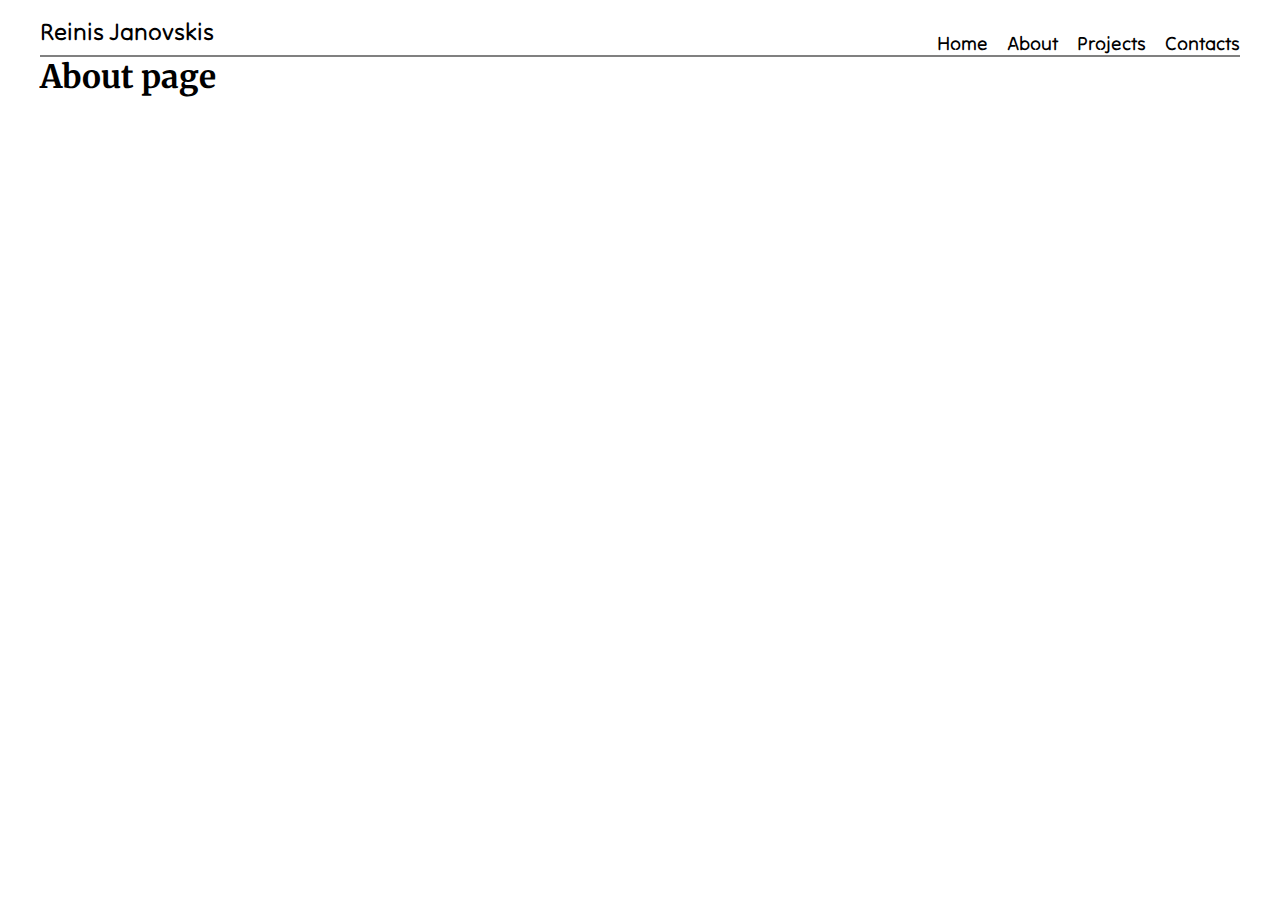
==== about.html @ 2456740c "Added heading to all pages - about.htmm, contact.html, project.html" ====
<!DOCTYPE html>
<html lang="en">
<head>
    <meta charset="UTF-8">
    <meta name="viewport" content="width=device-width, initial-scale=1.0">
    <title>Reinis-About</title>
    <!-- Importing google font Merriweather and Tilt Neon-->
    <link href="https://fonts.googleapis.com/css2?family=Merriweather:ital,wght@0,300;0,400;0,700;0,900;1,300;1,400;1,700;1,900&family=Tilt+Neon&display=swap" rel="stylesheet">
    <link rel="stylesheet" href="./css/style.css">
</head>
<body>
    <!-- In header we will include 2 elements
        My name (left side) and nav bar on the right side.
        Format header as flex box.-->
        <header>
            <!--<div class="container">-->
                <p>Reinis Janovskis</p>
                <ul>
                    <li>
                        <a href="index.html">Home</a>
                    </li>
                    <li>
                        <a href="about.html" class="active">About</a>
                    </li>
                    <li>
                        <a href="projects.html">Projects</a>
                    </li>
                    <li>
                        <a href="contact.html">Contacts</a>
                    </li>
                </ul>
            <!--</div>-->
        </header>
        <h1>About page</h1>
</body>
</html>
---- css/style.css ----
/* Set global styles and remove built-in margines*/
* {
    margin: 0;
    padding: 0;
}

html {
    font-family: 'Merriweather', serif;
    font-size: 16px;
}

body {
    max-width: 1200px;
    margin: 0 auto;
}


/* Formatting header*/
header {

    border-bottom: 2px solid gray;

    display: flex;
    justify-content:space-between;
    align-items: end;
}


header p, a {
    font-family: 'Tilt Neon';
    
    margin-bottom: 0.5rem;
    margin-top: 1rem;
}

header p {
    font-size: 1.5rem;
    font-weight: 700;
}

/* Remove bulletins from the list items*/
header ul {
    list-style-type: none;
}
/*
.container {
    display: flex;
    max-width: 1000px;
    height: 100%;
    margin: 10px auto;
    justify-content:space-between;
    align-items: end;
}
*/
header li {
    display: inline;
}

header a {
    color: black;
    font-size: 1.2rem;
    
    margin-left: 15px;
    margin-bottom: 5px;
    text-decoration: none;
}

.active {
    font-weight: 900;
}

header a:hover {
    color: gray;
}
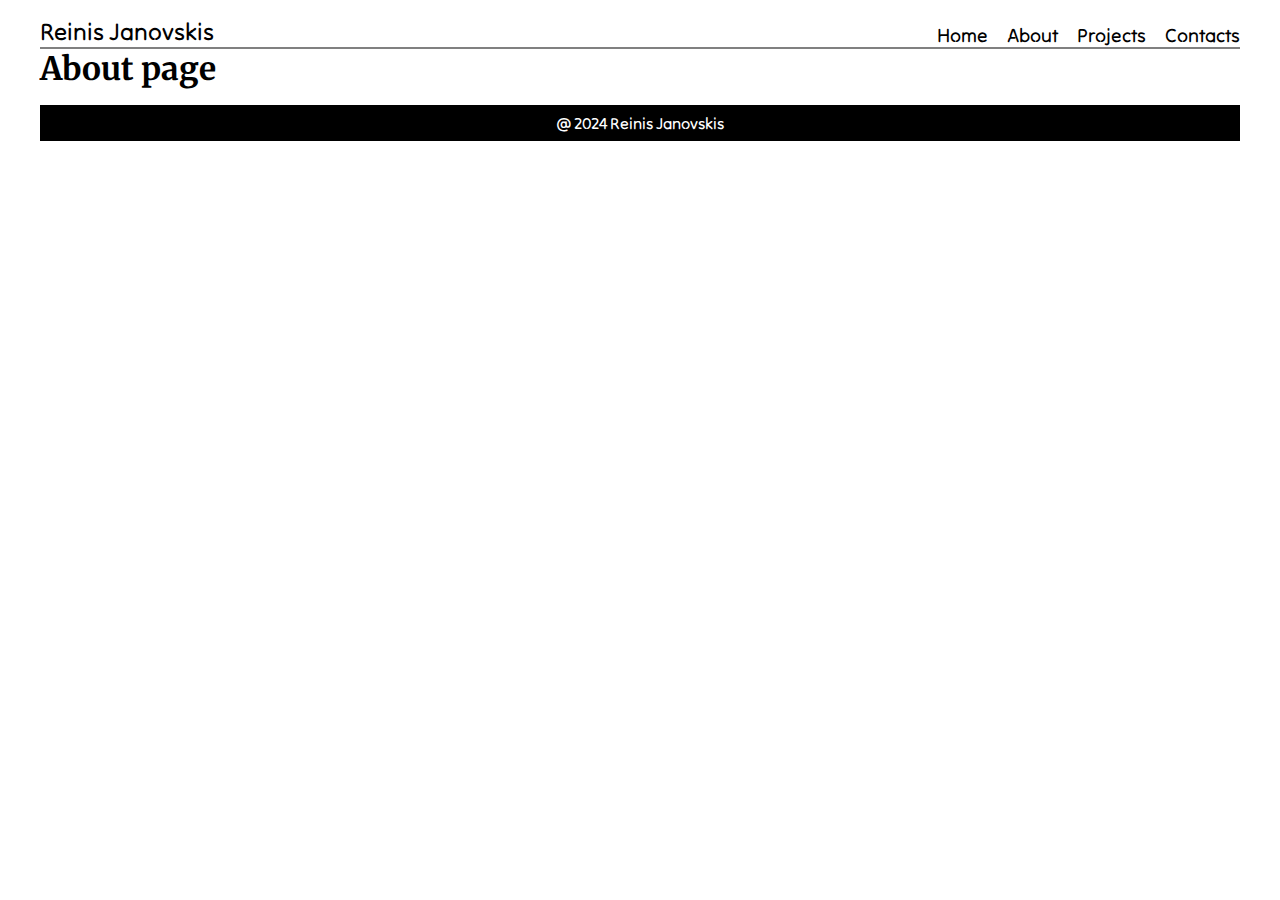
==== commit efbff784: "Footer added to all pageg: about.html, contact.html, projects.html" ====
--- a/about.html
+++ b/about.html
@@ -10,27 +10,31 @@
 </head>
 <body>
     <!-- In header we will include 2 elements
-        My name (left side) and nav bar on the right side.
-        Format header as flex box.-->
-        <header>
-            <!--<div class="container">-->
-                <p>Reinis Janovskis</p>
-                <ul>
-                    <li>
-                        <a href="index.html">Home</a>
-                    </li>
-                    <li>
-                        <a href="about.html" class="active">About</a>
-                    </li>
-                    <li>
-                        <a href="projects.html">Projects</a>
-                    </li>
-                    <li>
-                        <a href="contact.html">Contacts</a>
-                    </li>
-                </ul>
-            <!--</div>-->
-        </header>
-        <h1>About page</h1>
+    My name (left side) and nav bar on the right side.
+    Format header as flex box.-->
+    <header>
+        <!--<div class="container">-->
+            <p>Reinis Janovskis</p>
+            <ul>
+                <li>
+                    <a href="index.html">Home</a>
+                </li>
+                <li>
+                    <a href="about.html" class="active">About</a>
+                </li>
+                <li>
+                    <a href="projects.html">Projects</a>
+                </li>
+                <li>
+                    <a href="contact.html">Contacts</a>
+                </li>
+            </ul>
+        <!--</div>-->
+    </header>
+    <h1>About page</h1>
+    <!-- Footer will be simple: black background and white letters with license info-->
+    <footer>
+        <p>@ 2024 Reinis Janovskis</p>
+    </footer>
 </body>
 </html>--- a/css/style.css
+++ b/css/style.css
@@ -26,10 +26,9 @@
 }
 
 
-header p, a {
+header p, header a, footer{
     font-family: 'Tilt Neon';
     
-    margin-bottom: 0.5rem;
     margin-top: 1rem;
 }
 
@@ -42,6 +41,7 @@
 header ul {
     list-style-type: none;
 }
+
 /*
 .container {
     display: flex;
@@ -52,6 +52,7 @@
     align-items: end;
 }
 */
+
 header li {
     display: inline;
 }
@@ -71,4 +72,17 @@
 
 header a:hover {
     color: gray;
+}
+
+/*Footer formatting*/
+footer {
+    
+    color: white;
+    background-color: black;
+    padding-top: 0.5rem;
+    padding-bottom:0.5rem;
+}
+
+footer p {
+    text-align: center;
 }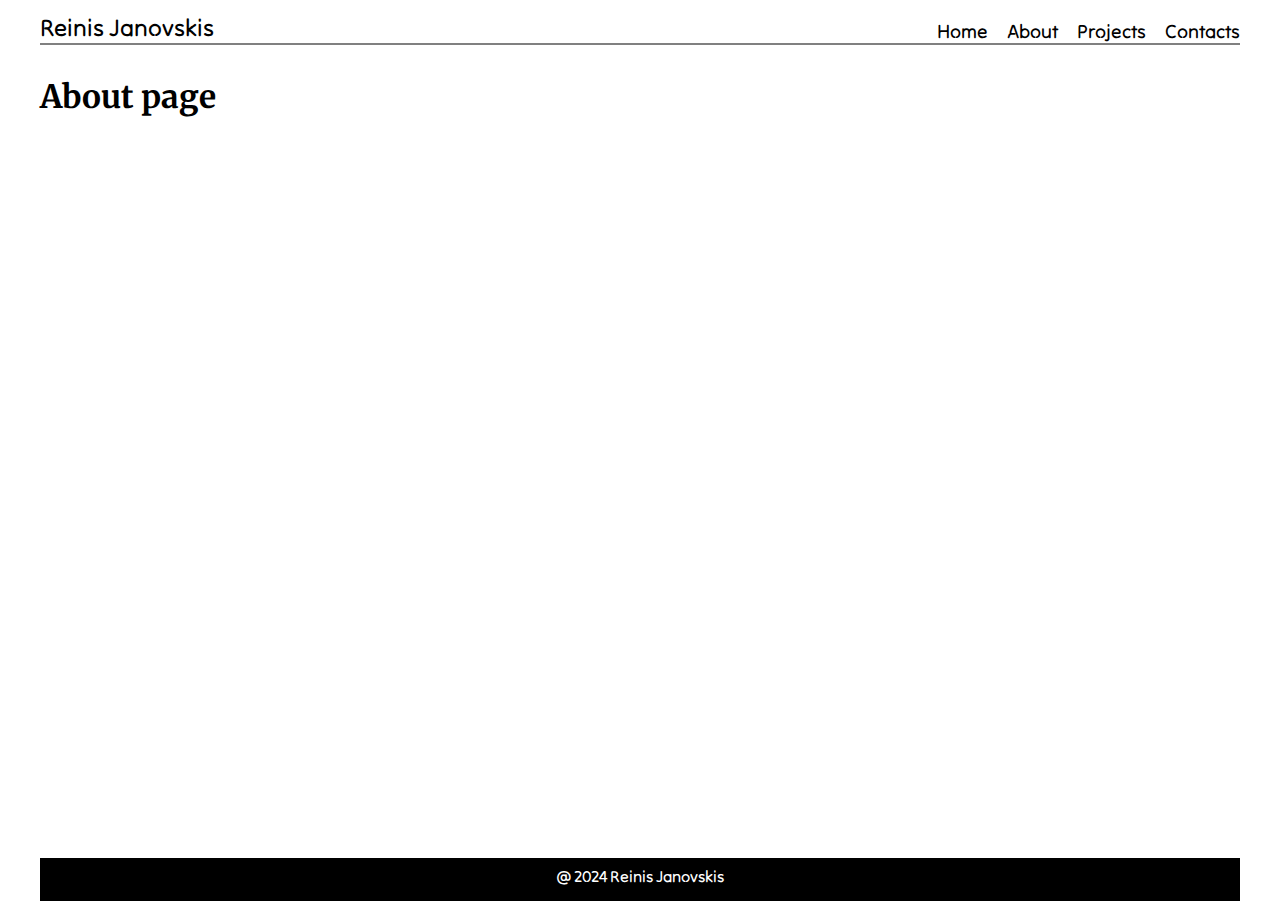
==== commit 67f500da: "Added main tag to all .html pages and style so that all pages are at least 1 screen length" ====
--- a/about.html
+++ b/about.html
@@ -31,7 +31,10 @@
             </ul>
         <!--</div>-->
     </header>
-    <h1>About page</h1>
+    <main>
+        <h1>About page</h1>
+    </main>
+    
     <!-- Footer will be simple: black background and white letters with license info-->
     <footer>
         <p>@ 2024 Reinis Janovskis</p>
--- a/css/style.css
+++ b/css/style.css
@@ -9,20 +9,45 @@
     font-size: 16px;
 }
 
+/* Dimentions of body */
 body {
     max-width: 1200px;
     margin: 0 auto;
 }
+
+header {
+    height: 5vh;
+}
+
+main {
+    min-height: 85vh;
+}
+
+footer {
+    height: 3vh;
+}
+
+
+
+h1 {
+    font-size: 2rem;
+    padding-bottom: 1rem;
+}
+
+/*Global main position and styles*/
+
 
 
 /* Formatting header*/
 header {
 
     border-bottom: 2px solid gray;
+    box-sizing: border-box;
 
     display: flex;
     justify-content:space-between;
     align-items: end;
+    margin-bottom: 2rem;
 }
 
 
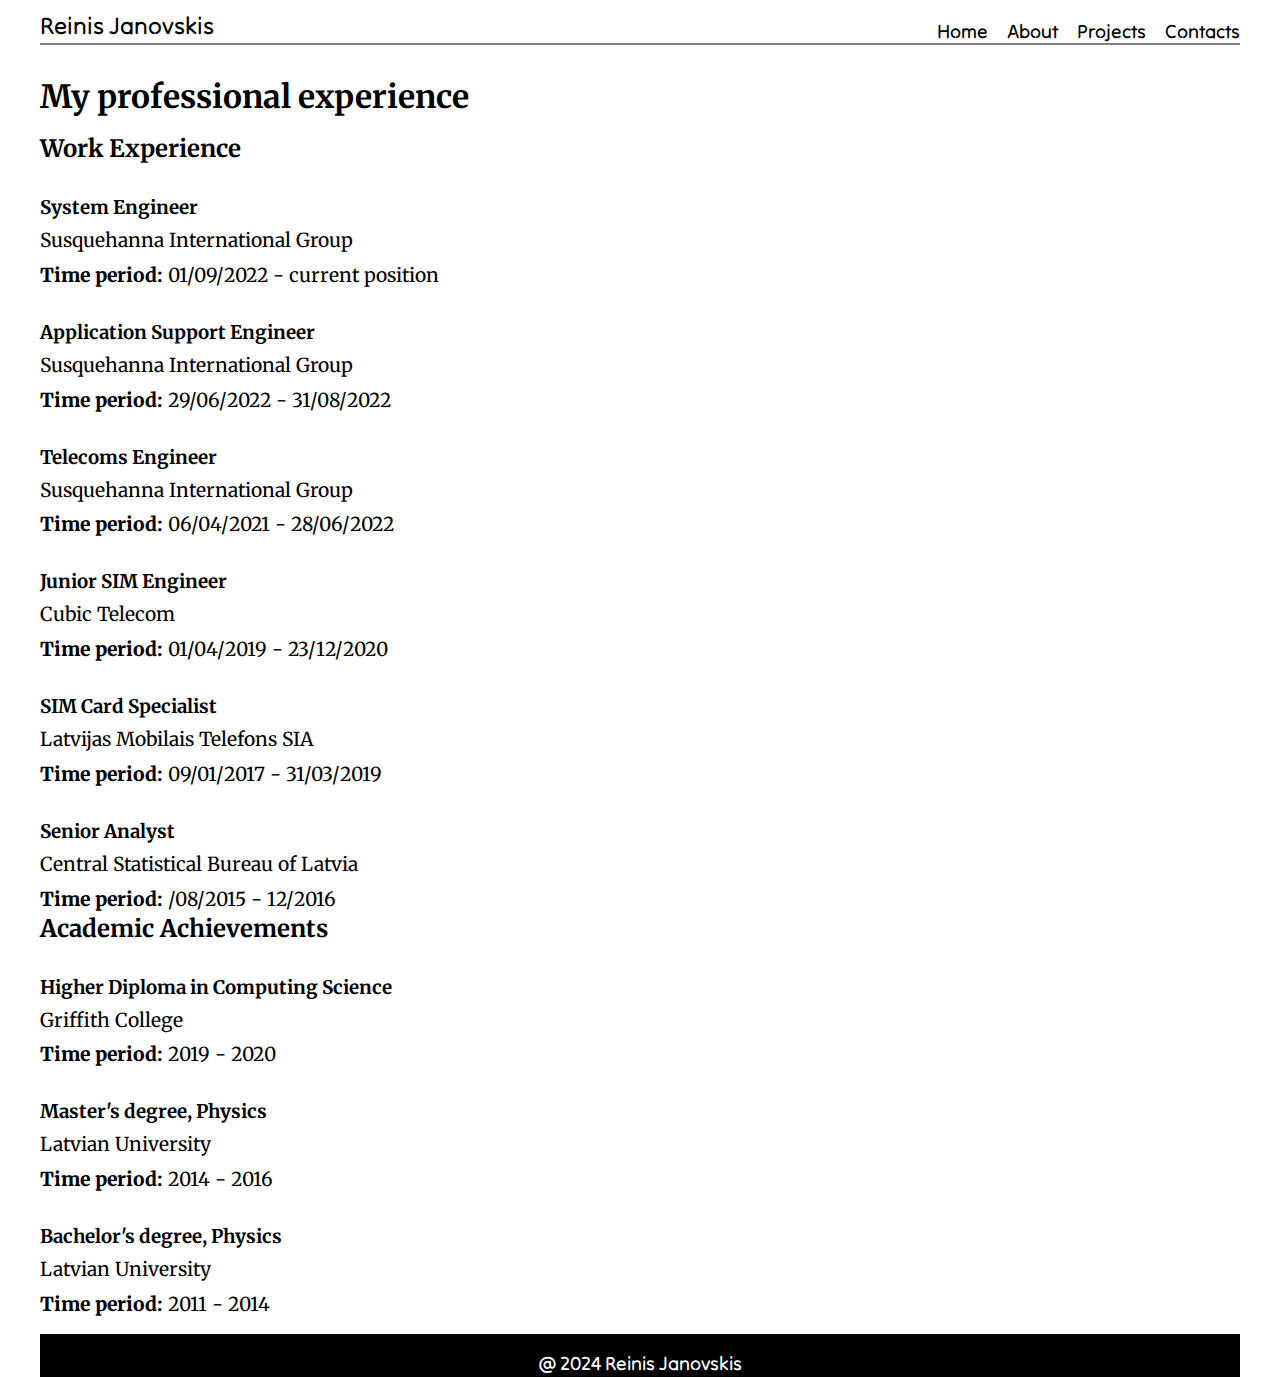
==== commit 05302f2f: "Filled in information in about.html" ====
--- a/about.html
+++ b/about.html
@@ -32,7 +32,58 @@
         <!--</div>-->
     </header>
     <main>
-        <h1>About page</h1>
+        <h1>My professional experience</h1>
+        <section id="work">
+            <h2>Work Experience</h2>
+            <article class="position">
+                <h3>System Engineer</h3>
+                <p class="company">Susquehanna International Group</p>
+                <p class="time"><span class="bold">Time period: </span>01/09/2022 - current position</p>
+            </article>
+            <article class="position">
+                <h3>Application Support Engineer</h3>
+                <p class="company">Susquehanna International Group</p>
+                <p class="time"><span class="bold">Time period: </span>29/06/2022 - 31/08/2022</p>
+            </article>
+            <article class="position">
+                <h3>Telecoms Engineer</h3>
+                <p class="company">Susquehanna International Group</p>
+                <p class="time"><span class="bold">Time period: </span>06/04/2021 - 28/06/2022</p>
+            </article>
+            <article class="position">
+                <h3>Junior SIM Engineer</h3>
+                <p class="company">Cubic Telecom</p>
+                <p class="time"><span class="bold">Time period: </span>01/04/2019 - 23/12/2020</p>
+            </article>
+            <article class="position">
+                <h3>SIM Card Specialist</h3>
+                <p class="company">Latvijas Mobilais Telefons SIA</p>
+                <p class="time"><span class="bold">Time period: </span>09/01/2017 - 31/03/2019</p>
+            </article>
+            <article class="position">
+                <h3>Senior Analyst</h3>
+                <p class="company">Central Statistical Bureau of Latvia</p>
+                <p class="time"><span class="bold">Time period: </span>/08/2015 - 12/2016</p>
+            </article>
+        </section>
+        <section id="education">
+            <h2>Academic Achievements</h2>
+            <article class="degree">
+                <h3>Higher Diploma in Computing Science</h3>
+                <p class="company">Griffith College</p>
+                <p class="time"><span class="bold">Time period: </span>2019 - 2020</p>
+            </article>
+            <article class="degree">
+                <h3>Master's degree, Physics</h3>
+                <p class="company">Latvian University</p>
+                <p class="time"><span class="bold">Time period: </span>2014 - 2016</p>
+            </article>
+            <article class="degree">
+                <h3>Bachelor's degree, Physics</h3>
+                <p class="company">Latvian University</p>
+                <p class="time"><span class="bold">Time period: </span>2011 - 2014</p>
+            </article>
+        </section>
     </main>
     
     <!-- Footer will be simple: black background and white letters with license info-->
--- a/css/style.css
+++ b/css/style.css
@@ -27,11 +27,19 @@
     height: 3vh;
 }
 
-
+p {
+    font-size: 1.2rem;
+    line-height: 1.4;
+    margin-top: 0.5rem;
+}
 
 h1 {
     font-size: 2rem;
     padding-bottom: 1rem;
+}
+
+.bold {
+    font-weight: 800;
 }
 
 /*Global main position and styles*/
@@ -67,17 +75,6 @@
     list-style-type: none;
 }
 
-/*
-.container {
-    display: flex;
-    max-width: 1000px;
-    height: 100%;
-    margin: 10px auto;
-    justify-content:space-between;
-    align-items: end;
-}
-*/
-
 header li {
     display: inline;
 }
@@ -110,4 +107,42 @@
 
 footer p {
     text-align: center;
-}+}
+
+
+/* Formatting of main area on index.html*/
+
+.about_me {
+    display: flex;
+    justify-content: space-between;
+    align-items: center;
+}
+
+.description {
+    width: 60%;
+}
+
+
+
+.image {
+    width: 35%;
+    margin: 0.5rem;
+    min-width: 350px;
+    
+}
+
+img {
+    display: block;
+    width: 100%;
+    object-fit: cover;
+    border-radius: 2rem;
+}
+
+
+ul {
+    margin-left: 2rem;
+}
+
+article {
+    margin-top: 2rem;
+}
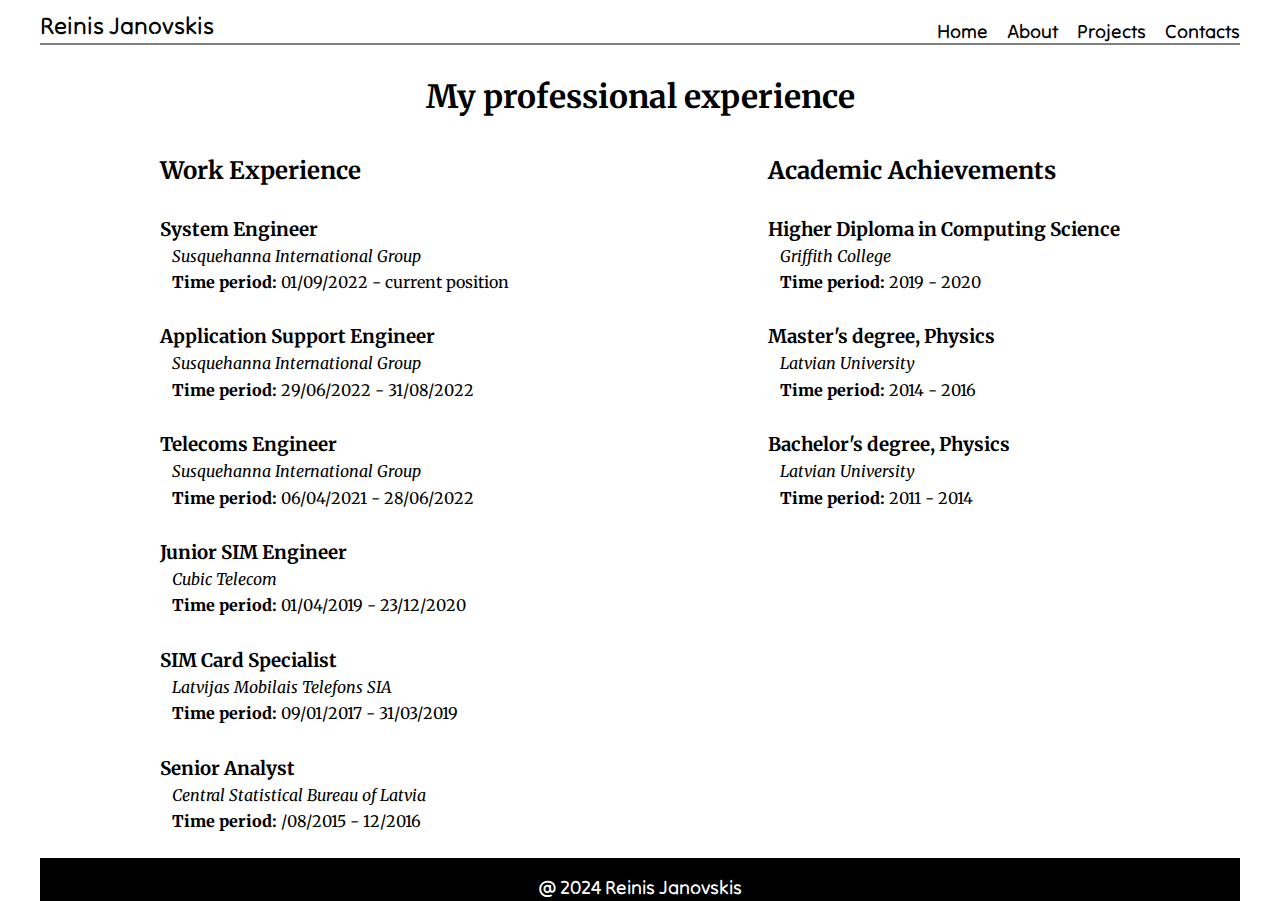
==== commit 298d4745: "Created styling for about.html" ====
--- a/about.html
+++ b/about.html
@@ -31,7 +31,7 @@
             </ul>
         <!--</div>-->
     </header>
-    <main>
+    <main id="experience">
         <h1>My professional experience</h1>
         <section id="work">
             <h2>Work Experience</h2>
--- a/css/style.css
+++ b/css/style.css
@@ -146,3 +146,40 @@
 article {
     margin-top: 2rem;
 }
+
+
+/* Formating of about.html*/
+
+.company, .time {
+    font-size: 1rem;
+    margin: 0.25rem;
+    padding-left: 0.5rem;
+}
+
+.company{
+    font-style: italic;
+    
+}
+
+#experience {
+    display: grid;
+    grid-template-areas: 
+        "head head"
+        "work education";
+        gap: 1rem;
+        grid-template-columns: 1fr 1fr;
+        justify-items: center;
+        align-items: start;
+}
+
+#experience h1 {
+    grid-area: head;
+}
+
+#work {
+    grid-area: work;
+}
+
+#education {
+    grid-area: education;
+}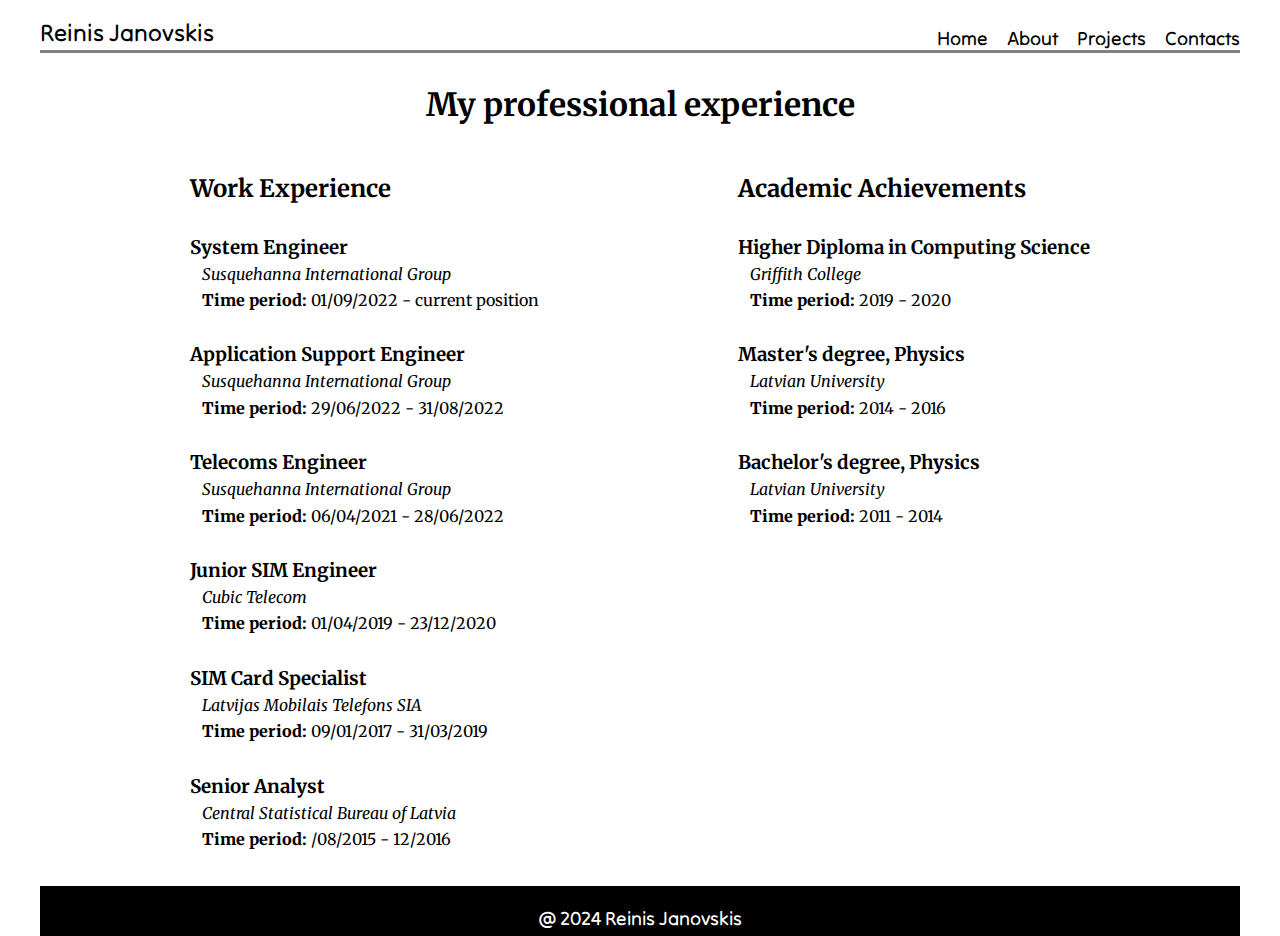
==== commit 81f6f1a4: "Updated titles and Contact page heading" ====
--- a/about.html
+++ b/about.html
@@ -1,94 +1,109 @@
 <!DOCTYPE html>
 <html lang="en">
-<head>
-    <meta charset="UTF-8">
-    <meta name="viewport" content="width=device-width, initial-scale=1.0">
-    <title>Reinis-About</title>
+  <head>
+    <meta charset="UTF-8" />
+    <meta name="viewport" content="width=device-width, initial-scale=1.0" />
+    <title>Reinis Janovskis - About</title>
     <!-- Importing google font Merriweather and Tilt Neon-->
-    <link href="https://fonts.googleapis.com/css2?family=Merriweather:ital,wght@0,300;0,400;0,700;0,900;1,300;1,400;1,700;1,900&family=Tilt+Neon&display=swap" rel="stylesheet">
-    <link rel="stylesheet" href="./css/style.css">
-</head>
-<body>
+    <link
+      href="https://fonts.googleapis.com/css2?family=Merriweather:ital,wght@0,300;0,400;0,700;0,900;1,300;1,400;1,700;1,900&family=Tilt+Neon&display=swap"
+      rel="stylesheet"
+    />
+    <link rel="stylesheet" href="./css/style.css" />
+  </head>
+  <body>
     <!-- In header we will include 2 elements
     My name (left side) and nav bar on the right side.
     Format header as flex box.-->
     <header>
-        <!--<div class="container">-->
-            <p>Reinis Janovskis</p>
-            <ul>
-                <li>
-                    <a href="index.html">Home</a>
-                </li>
-                <li>
-                    <a href="about.html" class="active">About</a>
-                </li>
-                <li>
-                    <a href="projects.html">Projects</a>
-                </li>
-                <li>
-                    <a href="contact.html">Contacts</a>
-                </li>
-            </ul>
-        <!--</div>-->
+      <!--<div class="container">-->
+      <p>Reinis Janovskis</p>
+      <ul>
+        <li>
+          <a href="index.html">Home</a>
+        </li>
+        <li>
+          <a href="about.html" class="active">About</a>
+        </li>
+        <li>
+          <a href="projects.html">Projects</a>
+        </li>
+        <li>
+          <a href="contact.html">Contacts</a>
+        </li>
+      </ul>
+      <!--</div>-->
     </header>
     <main id="experience">
-        <h1>My professional experience</h1>
-        <section id="work">
-            <h2>Work Experience</h2>
-            <article class="position">
-                <h3>System Engineer</h3>
-                <p class="company">Susquehanna International Group</p>
-                <p class="time"><span class="bold">Time period: </span>01/09/2022 - current position</p>
-            </article>
-            <article class="position">
-                <h3>Application Support Engineer</h3>
-                <p class="company">Susquehanna International Group</p>
-                <p class="time"><span class="bold">Time period: </span>29/06/2022 - 31/08/2022</p>
-            </article>
-            <article class="position">
-                <h3>Telecoms Engineer</h3>
-                <p class="company">Susquehanna International Group</p>
-                <p class="time"><span class="bold">Time period: </span>06/04/2021 - 28/06/2022</p>
-            </article>
-            <article class="position">
-                <h3>Junior SIM Engineer</h3>
-                <p class="company">Cubic Telecom</p>
-                <p class="time"><span class="bold">Time period: </span>01/04/2019 - 23/12/2020</p>
-            </article>
-            <article class="position">
-                <h3>SIM Card Specialist</h3>
-                <p class="company">Latvijas Mobilais Telefons SIA</p>
-                <p class="time"><span class="bold">Time period: </span>09/01/2017 - 31/03/2019</p>
-            </article>
-            <article class="position">
-                <h3>Senior Analyst</h3>
-                <p class="company">Central Statistical Bureau of Latvia</p>
-                <p class="time"><span class="bold">Time period: </span>/08/2015 - 12/2016</p>
-            </article>
-        </section>
-        <section id="education">
-            <h2>Academic Achievements</h2>
-            <article class="degree">
-                <h3>Higher Diploma in Computing Science</h3>
-                <p class="company">Griffith College</p>
-                <p class="time"><span class="bold">Time period: </span>2019 - 2020</p>
-            </article>
-            <article class="degree">
-                <h3>Master's degree, Physics</h3>
-                <p class="company">Latvian University</p>
-                <p class="time"><span class="bold">Time period: </span>2014 - 2016</p>
-            </article>
-            <article class="degree">
-                <h3>Bachelor's degree, Physics</h3>
-                <p class="company">Latvian University</p>
-                <p class="time"><span class="bold">Time period: </span>2011 - 2014</p>
-            </article>
-        </section>
+      <h1>My professional experience</h1>
+      <section id="work">
+        <h2>Work Experience</h2>
+        <article class="position">
+          <h3>System Engineer</h3>
+          <p class="company">Susquehanna International Group</p>
+          <p class="time">
+            <span class="bold">Time period: </span>01/09/2022 - current position
+          </p>
+        </article>
+        <article class="position">
+          <h3>Application Support Engineer</h3>
+          <p class="company">Susquehanna International Group</p>
+          <p class="time">
+            <span class="bold">Time period: </span>29/06/2022 - 31/08/2022
+          </p>
+        </article>
+        <article class="position">
+          <h3>Telecoms Engineer</h3>
+          <p class="company">Susquehanna International Group</p>
+          <p class="time">
+            <span class="bold">Time period: </span>06/04/2021 - 28/06/2022
+          </p>
+        </article>
+        <article class="position">
+          <h3>Junior SIM Engineer</h3>
+          <p class="company">Cubic Telecom</p>
+          <p class="time">
+            <span class="bold">Time period: </span>01/04/2019 - 23/12/2020
+          </p>
+        </article>
+        <article class="position">
+          <h3>SIM Card Specialist</h3>
+          <p class="company">Latvijas Mobilais Telefons SIA</p>
+          <p class="time">
+            <span class="bold">Time period: </span>09/01/2017 - 31/03/2019
+          </p>
+        </article>
+        <article class="position">
+          <h3>Senior Analyst</h3>
+          <p class="company">Central Statistical Bureau of Latvia</p>
+          <p class="time">
+            <span class="bold">Time period: </span>/08/2015 - 12/2016
+          </p>
+        </article>
+      </section>
+      <section id="education">
+        <h2>Academic Achievements</h2>
+        <article class="degree">
+          <h3>Higher Diploma in Computing Science</h3>
+          <p class="company">Griffith College</p>
+          <p class="time"><span class="bold">Time period: </span>2019 - 2020</p>
+        </article>
+        <article class="degree">
+          <h3>Master's degree, Physics</h3>
+          <p class="company">Latvian University</p>
+          <p class="time"><span class="bold">Time period: </span>2014 - 2016</p>
+        </article>
+        <article class="degree">
+          <h3>Bachelor's degree, Physics</h3>
+          <p class="company">Latvian University</p>
+          <p class="time"><span class="bold">Time period: </span>2011 - 2014</p>
+        </article>
+      </section>
     </main>
-    
+
     <!-- Footer will be simple: black background and white letters with license info-->
     <footer>
-        <p>@ 2024 Reinis Janovskis</p>
+      <p>@ 2024 Reinis Janovskis</p>
     </footer>
-</body>
-</html>+  </body>
+</html>
--- a/css/style.css
+++ b/css/style.css
@@ -1,185 +1,330 @@
 /* Set global styles and remove built-in margines*/
 * {
-    margin: 0;
-    padding: 0;
+  margin: 0;
+  padding: 0;
 }
 
 html {
-    font-family: 'Merriweather', serif;
-    font-size: 16px;
-}
-
-/* Dimentions of body */
+  font-family: "Merriweather", serif;
+  font-size: 16px;
+}
+
+/* Dimentions of body 
+    Let's try to make it in grid so we can always have header at the top, footer at the bottom even if content in main doesn't fill full screen.*/
 body {
-    max-width: 1200px;
-    margin: 0 auto;
+  display: grid;
+  max-width: 1200px;
+  min-height: 100vh;
+  margin: 0 auto;
+  grid-template-areas:
+    "head"
+    "content"
+    "foot";
+  grid-template-rows: auto 1fr auto;
+  gap: 2rem;
 }
 
 header {
-    height: 5vh;
+  /*min-height: 3rem;*/
+  grid-area: head;
+  border-bottom: 0.2rem solid gray;
+  box-sizing: border-box;
+
+  display: flex;
+  justify-content: space-between;
+  align-items: end;
+  /*margin-bottom: 2rem;*/
 }
 
 main {
-    min-height: 85vh;
+  /*min-height: 47rem;*/
+  grid-area: content;
+  width: 90%;
+  margin: 0 auto;
 }
 
 footer {
-    height: 3vh;
+  grid-area: foot;
+  color: white;
+  background-color: black;
+  /*margin-top: 2rem;*/
+  padding: 0.2rem 0;
 }
 
 p {
-    font-size: 1.2rem;
-    line-height: 1.4;
-    margin-top: 0.5rem;
+  font-size: 1.2rem;
+  line-height: 1.4;
+  margin-top: 0.5rem;
 }
 
 h1 {
-    font-size: 2rem;
-    padding-bottom: 1rem;
+  font-size: 2rem;
+  margin-bottom: 1rem;
+  text-align: center;
+}
+
+h2 {
+  margin: 1rem 0;
 }
 
 .bold {
-    font-weight: 800;
+  font-weight: 800;
 }
 
 /*Global main position and styles*/
 
-
-
 /* Formatting header*/
-header {
-
-    border-bottom: 2px solid gray;
-    box-sizing: border-box;
-
-    display: flex;
-    justify-content:space-between;
-    align-items: end;
-    margin-bottom: 2rem;
-}
-
-
-header p, header a, footer{
-    font-family: 'Tilt Neon';
-    
-    margin-top: 1rem;
+header p,
+header a,
+footer p {
+  font-family: "Tilt Neon", sans-serif;
+  margin-top: 1rem;
 }
 
 header p {
-    font-size: 1.5rem;
-    font-weight: 700;
+  font-size: 1.5rem;
+  font-weight: 700;
 }
 
 /* Remove bulletins from the list items*/
 header ul {
-    list-style-type: none;
+  list-style-type: none;
 }
 
 header li {
-    display: inline;
+  display: inline;
 }
 
 header a {
-    color: black;
-    font-size: 1.2rem;
-    
-    margin-left: 15px;
-    margin-bottom: 5px;
-    text-decoration: none;
+  color: black;
+  font-size: 1.2rem;
+
+  margin-left: 15px;
+  margin-bottom: 5px;
+  text-decoration: none;
 }
 
 .active {
-    font-weight: 900;
+  font-weight: 900;
 }
 
 header a:hover {
-    color: gray;
+  color: gray;
+}
+
+/* adding media queries for heading*/
+@media only screen and (max-width: 1200px) {
+  header {
+    padding: 0 1rem;
+  }
+}
+
+@media only screen and (max-width: 600px) {
+  header {
+    flex-direction: column;
+    align-items: center;
+    justify-content: space-between;
+    padding: 0;
+  }
+  header ul {
+    margin: 0;
+  }
 }
 
 /*Footer formatting*/
-footer {
-    
-    color: white;
-    background-color: black;
-    padding-top: 0.5rem;
-    padding-bottom:0.5rem;
-}
-
 footer p {
-    text-align: center;
-}
-
+  text-align: center;
+}
 
 /* Formatting of main area on index.html*/
 
+article {
+  margin-top: 2rem;
+}
+
 .about_me {
-    display: flex;
-    justify-content: space-between;
-    align-items: center;
+  margin-top: 0;
+}
+
+.about_me .image {
+  float: right;
+  width: 35%;
+  margin: 0.5rem;
+  min-width: 350px;
+}
+
+img {
+  display: block;
+  width: 100%;
+  object-fit: cover;
+  border-radius: 2rem;
+}
+
+@media only screen and (max-width: 600px) {
+  .about_me .image {
+    float: none;
+    width: 100%;
+    min-width: 0;
+    margin: 0;
+  }
+}
+
+.skills ul {
+  margin-left: 2rem;
+}
+
+.skills ul p {
+  line-height: 1;
+}
+
+/* Formating of about.html*/
+
+.company,
+.time {
+  font-size: 1rem;
+  margin: 0.25rem;
+  padding-left: 0.5rem;
+}
+
+.company {
+  font-style: italic;
+}
+
+#experience {
+  display: grid;
+  grid-template-areas:
+    "head head"
+    "work education";
+  gap: 1rem;
+  grid-template-columns: 1fr 1fr;
+  justify-items: center;
+  align-items: start;
+}
+
+@media only screen and (max-width: 600px) {
+  #experience {
+    grid-template-areas:
+      "head"
+      "head"
+      "work"
+      "education";
+    grid-template-columns: 1fr;
+  }
+}
+
+#experience h1 {
+  grid-area: head;
+}
+
+#work {
+  grid-area: work;
+}
+
+#education {
+  grid-area: education;
+}
+
+/* Styling of contacts page*/
+/*Format icon size*/
+.bi {
+  font-size: 2rem;
+}
+
+/*Format links*/
+.contact a {
+  color: darkblue;
+  cursor: pointer;
+  text-decoration: none;
+  vertical-align: super;
+  padding-left: 0.5rem;
+}
+
+.contact a:hover {
+  color: blue;
+  font-weight: 700;
+}
+
+.contact ul {
+  list-style-type: none;
+  margin-left: 1.5rem;
+}
+
+.contact li {
+  margin: 10px 0;
+}
+
+/*styling of projects page*/
+.accordion {
+  width: 100%;
+  font-size: 1.2rem;
+  font-weight: 500;
+  cursor: pointer;
+  background-color: white;
+  border: 1px solid darkslategray;
+  border-radius: 0.5rem;
+
+  text-align: left;
+  padding-left: 1rem;
+  padding-top: 0.5rem;
+  padding-bottom: 0.5rem;
+  margin-top: 0.3rem;
+  transition: 0.4s;
+}
+
+.first {
+  margin-top: 1rem;
+}
+
+.accordion:hover {
+  background-color: silver;
+}
+
+button.active {
+  background-color: silver;
+}
+
+.panel {
+  display: flex;
+  margin: 0.5rem;
+  justify-content: space-around;
+  height: 0;
+  overflow: hidden;
+  transition: height 0.9s ease-in 0.1s;
 }
 
 .description {
-    width: 60%;
-}
-
-
-
-.image {
-    width: 35%;
-    margin: 0.5rem;
-    min-width: 350px;
-    
-}
-
-img {
-    display: block;
+  width: 60%;
+}
+
+.description p {
+  font-size: 1rem;
+}
+
+.projects .image {
+  width: 35%;
+  margin: auto 0.5rem;
+}
+
+.projects img {
+  width: 100%;
+  height: auto;
+  object-fit: cover;
+}
+
+ul {
+  margin-left: 2rem;
+}
+
+@media only screen and (max-width: 600px) {
+  .projects .image {
+    display: none;
+  }
+
+  .description {
     width: 100%;
-    object-fit: cover;
-    border-radius: 2rem;
-}
-
-
-ul {
-    margin-left: 2rem;
-}
-
-article {
-    margin-top: 2rem;
-}
-
-
-/* Formating of about.html*/
-
-.company, .time {
+  }
+
+  .contact p {
     font-size: 1rem;
-    margin: 0.25rem;
-    padding-left: 0.5rem;
-}
-
-.company{
-    font-style: italic;
-    
-}
-
-#experience {
-    display: grid;
-    grid-template-areas: 
-        "head head"
-        "work education";
-        gap: 1rem;
-        grid-template-columns: 1fr 1fr;
-        justify-items: center;
-        align-items: start;
-}
-
-#experience h1 {
-    grid-area: head;
-}
-
-#work {
-    grid-area: work;
-}
-
-#education {
-    grid-area: education;
-}+  }
+}
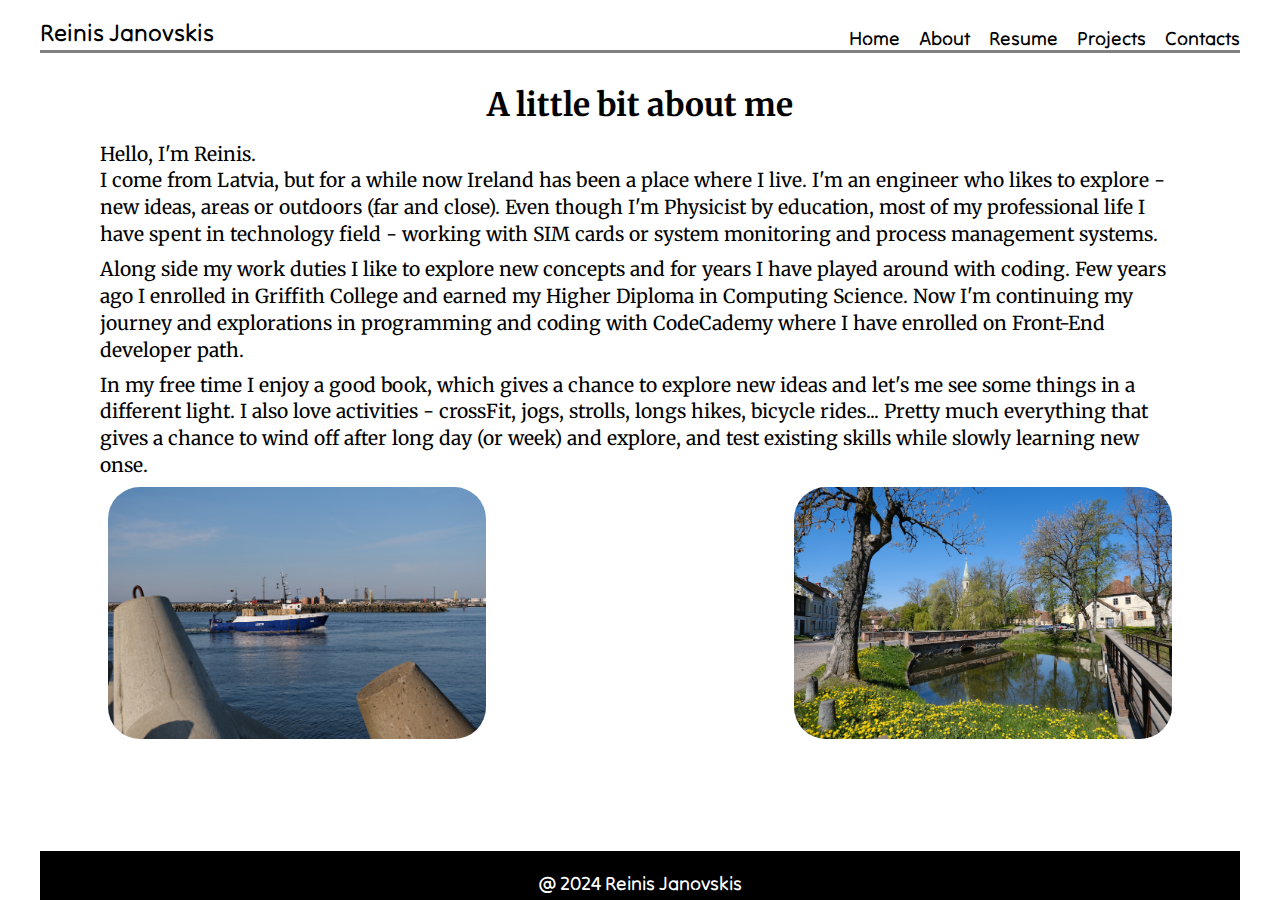
==== commit 0fa5475a: "Moved text from index.htm to about.html. few more images added in about.html" ====
--- a/about.html
+++ b/about.html
@@ -26,6 +26,9 @@
           <a href="about.html" class="active">About</a>
         </li>
         <li>
+          <a href="experience.html">Resume</a>
+        </li>
+        <li>
           <a href="projects.html">Projects</a>
         </li>
         <li>
@@ -34,71 +37,41 @@
       </ul>
       <!--</div>-->
     </header>
-    <main id="experience">
-      <h1>My professional experience</h1>
-      <section id="work">
-        <h2>Work Experience</h2>
-        <article class="position">
-          <h3>System Engineer</h3>
-          <p class="company">Susquehanna International Group</p>
-          <p class="time">
-            <span class="bold">Time period: </span>01/09/2022 - current position
-          </p>
-        </article>
-        <article class="position">
-          <h3>Application Support Engineer</h3>
-          <p class="company">Susquehanna International Group</p>
-          <p class="time">
-            <span class="bold">Time period: </span>29/06/2022 - 31/08/2022
-          </p>
-        </article>
-        <article class="position">
-          <h3>Telecoms Engineer</h3>
-          <p class="company">Susquehanna International Group</p>
-          <p class="time">
-            <span class="bold">Time period: </span>06/04/2021 - 28/06/2022
-          </p>
-        </article>
-        <article class="position">
-          <h3>Junior SIM Engineer</h3>
-          <p class="company">Cubic Telecom</p>
-          <p class="time">
-            <span class="bold">Time period: </span>01/04/2019 - 23/12/2020
-          </p>
-        </article>
-        <article class="position">
-          <h3>SIM Card Specialist</h3>
-          <p class="company">Latvijas Mobilais Telefons SIA</p>
-          <p class="time">
-            <span class="bold">Time period: </span>09/01/2017 - 31/03/2019
-          </p>
-        </article>
-        <article class="position">
-          <h3>Senior Analyst</h3>
-          <p class="company">Central Statistical Bureau of Latvia</p>
-          <p class="time">
-            <span class="bold">Time period: </span>/08/2015 - 12/2016
-          </p>
-        </article>
-      </section>
-      <section id="education">
-        <h2>Academic Achievements</h2>
-        <article class="degree">
-          <h3>Higher Diploma in Computing Science</h3>
-          <p class="company">Griffith College</p>
-          <p class="time"><span class="bold">Time period: </span>2019 - 2020</p>
-        </article>
-        <article class="degree">
-          <h3>Master's degree, Physics</h3>
-          <p class="company">Latvian University</p>
-          <p class="time"><span class="bold">Time period: </span>2014 - 2016</p>
-        </article>
-        <article class="degree">
-          <h3>Bachelor's degree, Physics</h3>
-          <p class="company">Latvian University</p>
-          <p class="time"><span class="bold">Time period: </span>2011 - 2014</p>
-        </article>
-      </section>
+    <main>
+      <article class="about_me">
+        <h1>A little bit about me</h1>
+        <p>
+          Hello, I'm Reinis. <br />I come from Latvia, but for a while now
+          Ireland has been a place where I live. I'm an engineer who likes to
+          explore - new ideas, areas or outdoors (far and close). Even though
+          I'm Physicist by education, most of my professional life I have spent
+          in technology field - working with SIM cards or system monitoring and
+          process management systems.
+        </p>
+
+        <p>
+          Along side my work duties I like to explore new concepts and for years
+          I have played around with coding. Few years ago I enrolled in Griffith
+          College and earned my Higher Diploma in Computing Science. Now I'm
+          continuing my journey and explorations in programming and coding with
+          CodeCademy where I have enrolled on Front-End developer path.
+        </p>
+
+        <p>
+          In my free time I enjoy a good book, which gives a chance to explore
+          new ideas and let's me see some things in a different light. I also
+          love activities - crossFit, jogs, strolls, longs hikes, bicycle
+          rides... Pretty much everything that gives a chance to wind off after
+          long day (or week) and explore, and test existing skills while slowly
+          learning new onse.
+        </p>
+        <div class="left image">
+          <img src="./images/about4_small.JPG" alt="Ventspils" />
+        </div>
+        <div class="right image">
+          <img src="./images/about1_small.JPG" alt="Picture of Kuldiga" />
+        </div>
+      </article>
     </main>
 
     <!-- Footer will be simple: black background and white letters with license info-->
--- a/css/style.css
+++ b/css/style.css
@@ -128,6 +128,12 @@
   }
   header ul {
     margin: 0;
+    display: flex;
+    flex-wrap: wrap;
+    justify-content: center;
+  }
+  header li {
+    margin: 0 1rem;
   }
 }
 
@@ -147,10 +153,17 @@
 }
 
 .about_me .image {
-  float: right;
   width: 35%;
   margin: 0.5rem;
   min-width: 350px;
+}
+
+.left {
+  float: left;
+}
+
+.right {
+  float: right;
 }
 
 img {
@@ -165,7 +178,7 @@
     float: none;
     width: 100%;
     min-width: 0;
-    margin: 0;
+    margin: 1rem 0;
   }
 }
 
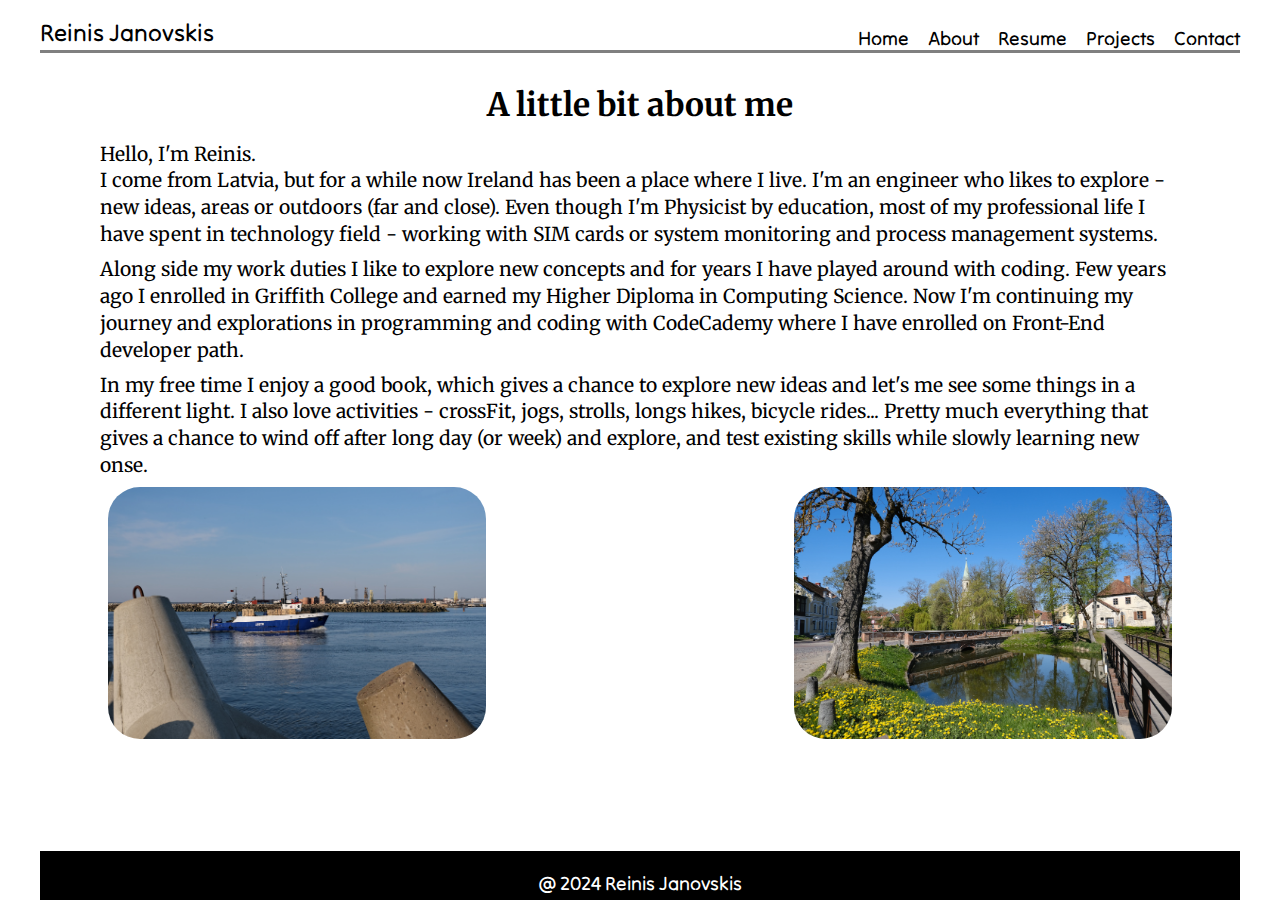
==== commit cbba345b: "Updated navigation bar (removed -s from contact). Formatting updated for skills section in index.htm" ====
--- a/about.html
+++ b/about.html
@@ -32,7 +32,7 @@
           <a href="projects.html">Projects</a>
         </li>
         <li>
-          <a href="contact.html">Contacts</a>
+          <a href="contact.html">Contact</a>
         </li>
       </ul>
       <!--</div>-->
--- a/css/style.css
+++ b/css/style.css
@@ -173,6 +173,25 @@
   border-radius: 2rem;
 }
 
+.skills ul {
+  list-style: none;
+  display: flex;
+  flex-wrap: wrap;
+  justify-content: left;
+  padding-left: 0;
+  margin: 1rem 0;
+}
+
+.skills i {
+  margin-right: 0.5rem;
+  vertical-align: middle;
+}
+
+.skills p {
+  vertical-align: middle;
+  min-width: 150px;
+}
+
 @media only screen and (max-width: 600px) {
   .about_me .image {
     float: none;
@@ -180,14 +199,6 @@
     min-width: 0;
     margin: 1rem 0;
   }
-}
-
-.skills ul {
-  margin-left: 2rem;
-}
-
-.skills ul p {
-  line-height: 1;
 }
 
 /* Formating of about.html*/
@@ -239,7 +250,8 @@
 
 /* Styling of contacts page*/
 /*Format icon size*/
-.bi {
+.bi,
+.fa {
   font-size: 2rem;
 }
 
@@ -260,10 +272,11 @@
 .contact ul {
   list-style-type: none;
   margin-left: 1.5rem;
+  margin-top: 5rem;
 }
 
 .contact li {
-  margin: 10px 0;
+  margin: 1rem 0;
 }
 
 /*styling of projects page*/
